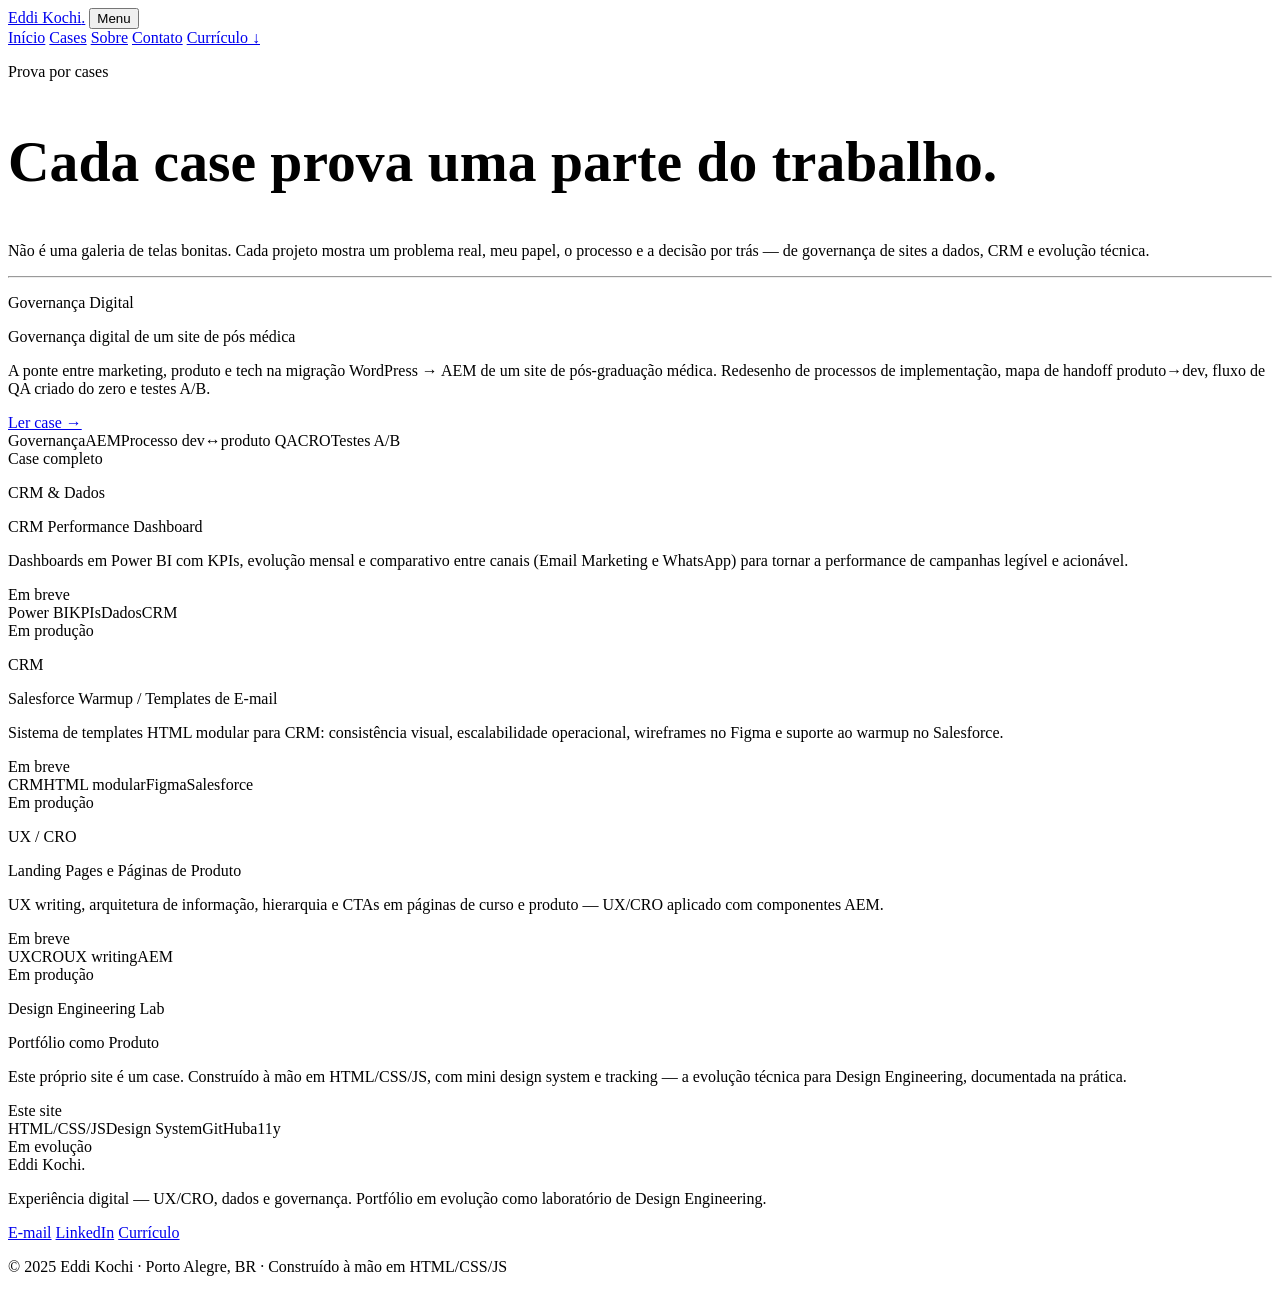
==== cases.html @ ea7695d5 "Add files via upload" ====
<!DOCTYPE html>
<html lang="pt-BR">
<head>
<meta charset="UTF-8">
<meta name="viewport" content="width=device-width, initial-scale=1.0">
<title>Cases — Eddi Kochi</title>
<meta name="description" content="Cases de experiência digital: governança de sites, dashboards de CRM, templates de e-mail, landing pages e o próprio portfólio como produto.">
<link rel="preconnect" href="https://fonts.googleapis.com">
<link rel="preconnect" href="https://fonts.gstatic.com" crossorigin>
<link rel="stylesheet" href="assets/style.css">
</head>
<body data-page="cases">

<header class="site-header">
  <div class="wrap nav">
    <a href="index.html" class="brand">Eddi&nbsp;Kochi<span>.</span></a>
    <button class="nav-toggle" aria-expanded="false" aria-controls="nav-links">Menu</button>
    <nav class="nav-links" id="nav-links">
      <a href="index.html">Início</a>
      <a href="cases.html" aria-current="page">Cases</a>
      <a href="sobre.html">Sobre</a>
      <a href="contato.html">Contato</a>
      <a href="#" data-track="click_download_resume">Currículo ↓</a>
    </nav>
  </div>
</header>

<main>
  <section class="hero" style="padding-block:var(--s-8) var(--s-7)">
    <div class="wrap">
      <p class="label label--accent reveal">Prova por cases</p>
      <h1 class="display reveal" style="font-size:clamp(2.2rem,5vw,3.6rem)">Cada case prova uma parte do trabalho.</h1>
      <p class="lead reveal">Não é uma galeria de telas bonitas. Cada projeto mostra um problema real, meu papel, o processo e a decisão por trás — de governança de sites a dados, CRM e evolução técnica.</p>
    </div>
  </section>

  <hr class="divider">

  <section class="section wrap">
    <div class="cases">

      <article class="case-card">
        <div>
          <p class="label">Governança Digital</p>
          <div class="ttl">Governança digital de um site de pós médica</div>
          <p>A ponte entre marketing, produto e tech na migração WordPress → AEM de um site de pós-graduação médica. Redesenho de processos de implementação, mapa de handoff produto→dev, fluxo de QA criado do zero e testes A/B.</p>
        </div>
        <a class="go" href="case-ibcmed.html">Ler case →</a>
        <div class="meta">
          <div class="tags">
            <span class="tag">Governança</span><span class="tag">AEM</span><span class="tag">Processo dev↔produto</span>
            <span class="tag">QA</span><span class="tag">CRO</span><span class="tag">Testes A/B</span>
          </div>
          <span class="status status--live">Case completo</span>
        </div>
      </article>

      <article class="case-card case-card--soon">
        <div>
          <p class="label">CRM &amp; Dados</p>
          <div class="ttl">CRM Performance Dashboard</div>
          <p>Dashboards em Power BI com KPIs, evolução mensal e comparativo entre canais (Email Marketing e WhatsApp) para tornar a performance de campanhas legível e acionável.</p>
        </div>
        <span class="go">Em breve</span>
        <div class="meta">
          <div class="tags"><span class="tag">Power BI</span><span class="tag">KPIs</span><span class="tag">Dados</span><span class="tag">CRM</span></div>
          <span class="status">Em produção</span>
        </div>
      </article>

      <article class="case-card case-card--soon">
        <div>
          <p class="label">CRM</p>
          <div class="ttl">Salesforce Warmup / Templates de E-mail</div>
          <p>Sistema de templates HTML modular para CRM: consistência visual, escalabilidade operacional, wireframes no Figma e suporte ao warmup no Salesforce.</p>
        </div>
        <span class="go">Em breve</span>
        <div class="meta">
          <div class="tags"><span class="tag">CRM</span><span class="tag">HTML modular</span><span class="tag">Figma</span><span class="tag">Salesforce</span></div>
          <span class="status">Em produção</span>
        </div>
      </article>

      <article class="case-card case-card--soon">
        <div>
          <p class="label">UX / CRO</p>
          <div class="ttl">Landing Pages e Páginas de Produto</div>
          <p>UX writing, arquitetura de informação, hierarquia e CTAs em páginas de curso e produto — UX/CRO aplicado com componentes AEM.</p>
        </div>
        <span class="go">Em breve</span>
        <div class="meta">
          <div class="tags"><span class="tag">UX</span><span class="tag">CRO</span><span class="tag">UX writing</span><span class="tag">AEM</span></div>
          <span class="status">Em produção</span>
        </div>
      </article>

      <article class="case-card case-card--soon">
        <div>
          <p class="label">Design Engineering Lab</p>
          <div class="ttl">Portfólio como Produto</div>
          <p>Este próprio site é um case. Construído à mão em HTML/CSS/JS, com mini design system e tracking — a evolução técnica para Design Engineering, documentada na prática.</p>
        </div>
        <span class="go">Este site</span>
        <div class="meta">
          <div class="tags"><span class="tag">HTML/CSS/JS</span><span class="tag">Design System</span><span class="tag">GitHub</span><span class="tag">a11y</span></div>
          <span class="status">Em evolução</span>
        </div>
      </article>

    </div>
  </section>
</main>

<footer class="site-footer">
  <div class="wrap footer-grid">
    <div>
      <div class="brand">Eddi&nbsp;Kochi<span>.</span></div>
      <p>Experiência digital — UX/CRO, dados e governança. Portfólio em evolução como laboratório de Design Engineering.</p>
    </div>
    <div class="footer-links">
      <a href="mailto:eddimaicon@gmail.com" data-track="click_email">E-mail</a>
      <a href="https://www.linkedin.com/in/edi-maicon-kochi-427625347/" data-track="click_linkedin">LinkedIn</a>
      <a href="#" data-track="click_download_resume">Currículo</a>
    </div>
  </div>
  <div class="wrap"><p class="copyright">© 2025 Eddi Kochi · Porto Alegre, BR · Construído à mão em HTML/CSS/JS</p></div>
</footer>

<script src="assets/main.js"></script>
</body>
</html>
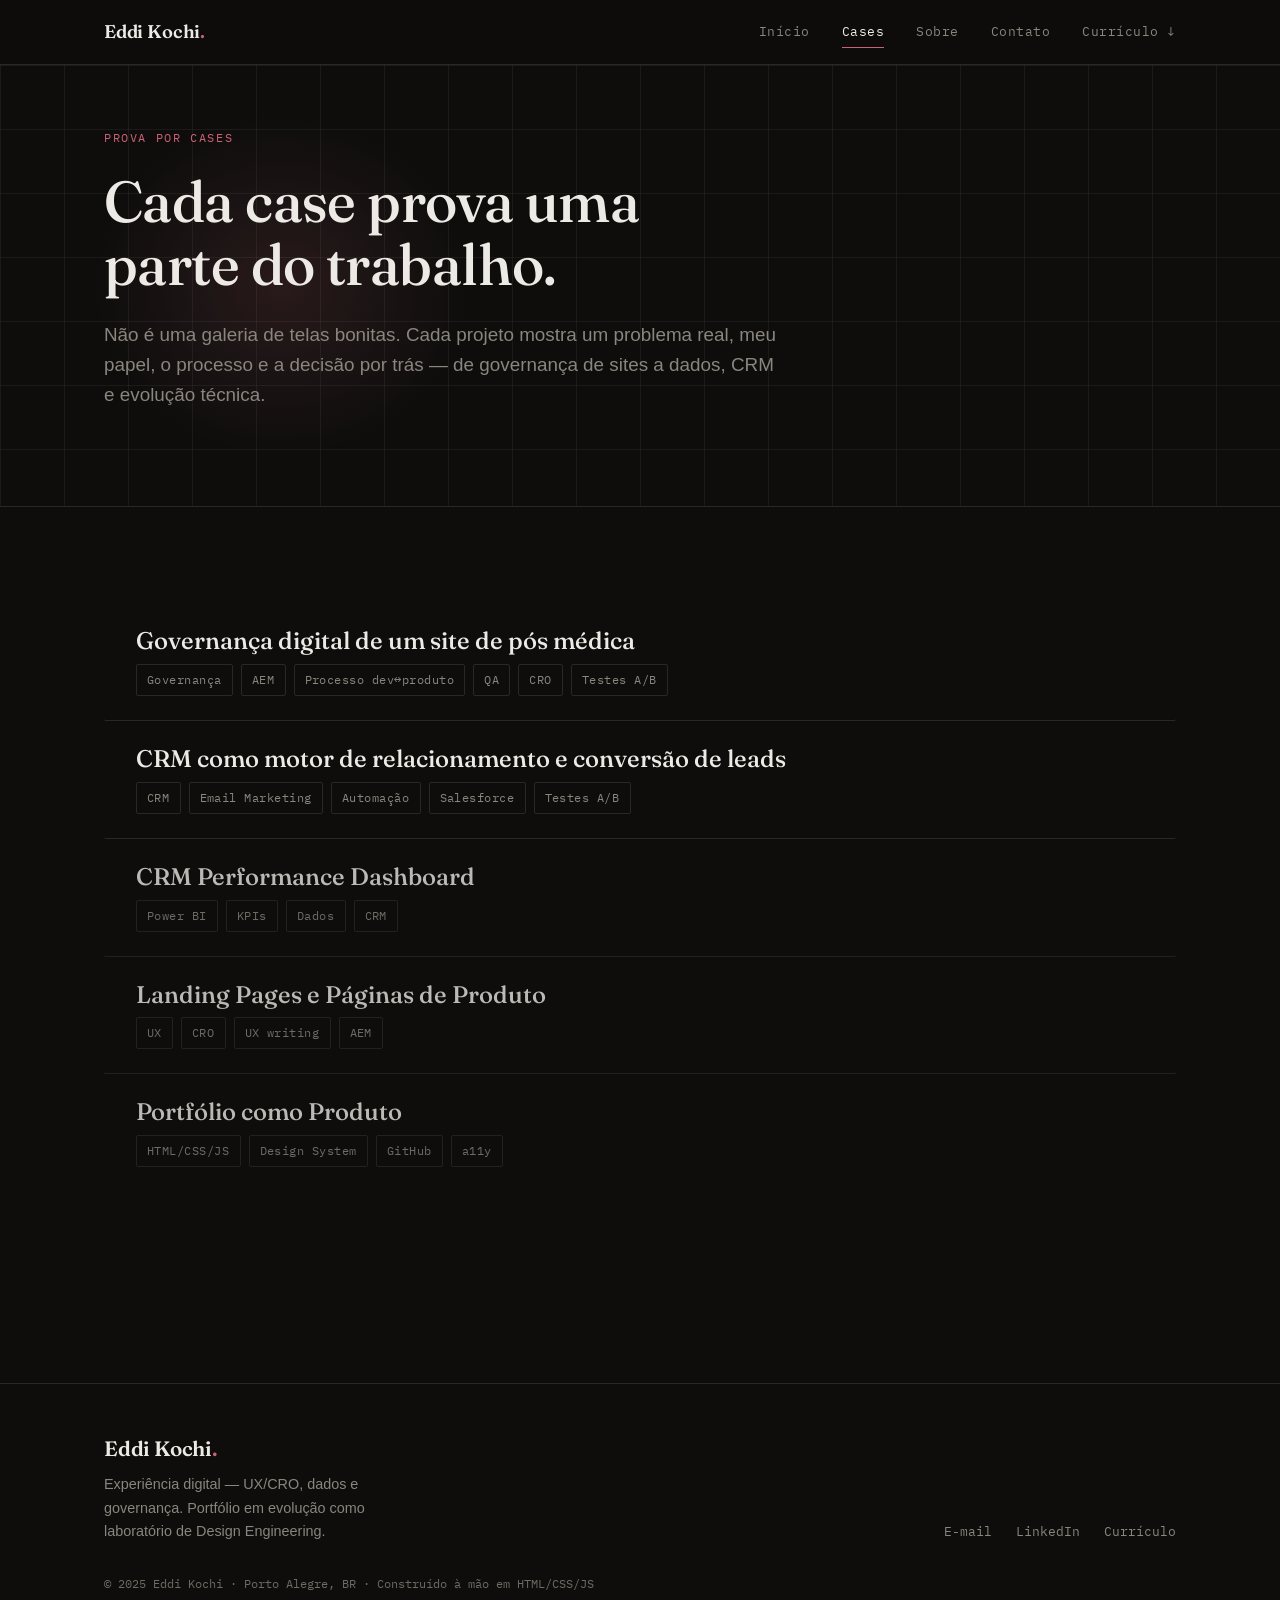
==== commit 96b7e100: "cases novos" ====
--- a/cases.html
+++ b/cases.html
@@ -20,7 +20,7 @@
       <a href="cases.html" aria-current="page">Cases</a>
       <a href="sobre.html">Sobre</a>
       <a href="contato.html">Contato</a>
-      <a href="#" data-track="click_download_resume">Currículo ↓</a>
+      <a href="curriculo.pdf" target="_blank" data-track="click_download_resume">Currículo ↓</a>
     </nav>
   </div>
 </header>
@@ -40,70 +40,122 @@
     <div class="cases">
 
       <article class="case-card">
-        <div>
-          <p class="label">Governança Digital</p>
+        <a class="case-card__link" href="case-ibcmed.html" aria-label="Ler case: Governança digital de um site de pós médica"></a>
+        <div class="case-card__head">
           <div class="ttl">Governança digital de um site de pós médica</div>
-          <p>A ponte entre marketing, produto e tech na migração WordPress → AEM de um site de pós-graduação médica. Redesenho de processos de implementação, mapa de handoff produto→dev, fluxo de QA criado do zero e testes A/B.</p>
-        </div>
-        <a class="go" href="case-ibcmed.html">Ler case →</a>
-        <div class="meta">
           <div class="tags">
             <span class="tag">Governança</span><span class="tag">AEM</span><span class="tag">Processo dev↔produto</span>
             <span class="tag">QA</span><span class="tag">CRO</span><span class="tag">Testes A/B</span>
           </div>
-          <span class="status status--live">Case completo</span>
+        </div>
+        <div class="case-card__reveal">
+          <div class="case-card__reveal-inner">
+            <p class="case-card__desc">A ponte entre marketing, produto e tech na migração WordPress → AEM de um site de pós-graduação médica. Redesenho de processos de implementação, mapa de handoff produto→dev, fluxo de QA criado do zero e testes A/B.</p>
+            <div class="case-card__foot">
+              <span class="go">Ler case →</span>
+            </div>
+          </div>
+        </div>
+        <div class="case-cover" aria-hidden="true">
+          <div class="case-cover__plate">
+            <span class="case-cover__kicker">Governança Digital</span>
+            <span class="case-cover__name">Governança digital de um site de pós médica</span>
+          </div>
+          <!-- Estado com mídia: <img class="case-cover__img" src="..." alt=""> ou <video class="case-cover__video" autoplay muted loop playsinline></video> -->
+        </div>
+      </article>
+
+      <article class="case-card">
+        <a class="case-card__link" href="case-crm.html" aria-label="Ler case: CRM como motor de relacionamento e conversão de leads"></a>
+        <div class="case-card__head">
+          <div class="ttl">CRM como motor de relacionamento e conversão de leads</div>
+          <div class="tags">
+            <span class="tag">CRM</span><span class="tag">Email Marketing</span><span class="tag">Automação</span>
+            <span class="tag">Salesforce</span><span class="tag">Testes A/B</span>
+          </div>
+        </div>
+        <div class="case-card__reveal">
+          <div class="case-card__reveal-inner">
+            <p class="case-card__desc">Régua de e-mail e CRM multicanal para captação e nutrição de leads numa instituição de pós-graduação médica: jornadas com ramificação por comportamento, automação no Salesforce, testes A/B e dashboard de performance.</p>
+            <div class="case-card__foot">
+              <span class="go">Ler case →</span>
+            </div>
+          </div>
+        </div>
+        <div class="case-cover" aria-hidden="true">
+          <div class="case-cover__plate">
+            <span class="case-cover__kicker">CRM &amp; E-mail</span>
+            <span class="case-cover__name">CRM como motor de relacionamento e conversão de leads</span>
+          </div>
+          <video class="case-cover__video" muted loop playsinline preload="none"
+                 data-poster="assets/videos/warmup-foto.png"
+                 data-src="assets/videos/warmup-video.mp4"></video>
         </div>
       </article>
 
       <article class="case-card case-card--soon">
-        <div>
-          <p class="label">CRM &amp; Dados</p>
+        <div class="case-card__head">
           <div class="ttl">CRM Performance Dashboard</div>
-          <p>Dashboards em Power BI com KPIs, evolução mensal e comparativo entre canais (Email Marketing e WhatsApp) para tornar a performance de campanhas legível e acionável.</p>
+          <div class="tags"><span class="tag">Power BI</span><span class="tag">KPIs</span><span class="tag">Dados</span><span class="tag">CRM</span></div>
         </div>
-        <span class="go">Em breve</span>
-        <div class="meta">
-          <div class="tags"><span class="tag">Power BI</span><span class="tag">KPIs</span><span class="tag">Dados</span><span class="tag">CRM</span></div>
-          <span class="status">Em produção</span>
+        <div class="case-card__reveal">
+          <div class="case-card__reveal-inner">
+            <p class="case-card__desc">Dashboards em Power BI com KPIs, evolução mensal e comparativo entre canais (Email Marketing e WhatsApp) para tornar a performance de campanhas legível e acionável.</p>
+            <div class="case-card__foot">
+              <span class="go">Em breve</span>
+            </div>
+          </div>
+        </div>
+        <div class="case-cover" aria-hidden="true">
+          <div class="case-cover__plate">
+            <span class="case-cover__kicker">CRM &amp; Dados</span>
+            <span class="case-cover__name">CRM Performance Dashboard</span>
+          </div>
+          <!-- Estado com mídia: <img class="case-cover__img" src="..." alt=""> ou <video class="case-cover__video" autoplay muted loop playsinline></video> -->
         </div>
       </article>
 
       <article class="case-card case-card--soon">
-        <div>
-          <p class="label">CRM</p>
-          <div class="ttl">Salesforce Warmup / Templates de E-mail</div>
-          <p>Sistema de templates HTML modular para CRM: consistência visual, escalabilidade operacional, wireframes no Figma e suporte ao warmup no Salesforce.</p>
+        <div class="case-card__head">
+          <div class="ttl">Landing Pages e Páginas de Produto</div>
+          <div class="tags"><span class="tag">UX</span><span class="tag">CRO</span><span class="tag">UX writing</span><span class="tag">AEM</span></div>
         </div>
-        <span class="go">Em breve</span>
-        <div class="meta">
-          <div class="tags"><span class="tag">CRM</span><span class="tag">HTML modular</span><span class="tag">Figma</span><span class="tag">Salesforce</span></div>
-          <span class="status">Em produção</span>
+        <div class="case-card__reveal">
+          <div class="case-card__reveal-inner">
+            <p class="case-card__desc">UX writing, arquitetura de informação, hierarquia e CTAs em páginas de curso e produto — UX/CRO aplicado com componentes AEM.</p>
+            <div class="case-card__foot">
+              <span class="go">Em breve</span>
+            </div>
+          </div>
+        </div>
+        <div class="case-cover" aria-hidden="true">
+          <div class="case-cover__plate">
+            <span class="case-cover__kicker">UX / CRO</span>
+            <span class="case-cover__name">Landing Pages e Páginas de Produto</span>
+          </div>
+          <!-- Estado com mídia: <img class="case-cover__img" src="..." alt=""> ou <video class="case-cover__video" autoplay muted loop playsinline></video> -->
         </div>
       </article>
 
       <article class="case-card case-card--soon">
-        <div>
-          <p class="label">UX / CRO</p>
-          <div class="ttl">Landing Pages e Páginas de Produto</div>
-          <p>UX writing, arquitetura de informação, hierarquia e CTAs em páginas de curso e produto — UX/CRO aplicado com componentes AEM.</p>
+        <div class="case-card__head">
+          <div class="ttl">Portfólio como Produto</div>
+          <div class="tags"><span class="tag">HTML/CSS/JS</span><span class="tag">Design System</span><span class="tag">GitHub</span><span class="tag">a11y</span></div>
         </div>
-        <span class="go">Em breve</span>
-        <div class="meta">
-          <div class="tags"><span class="tag">UX</span><span class="tag">CRO</span><span class="tag">UX writing</span><span class="tag">AEM</span></div>
-          <span class="status">Em produção</span>
+        <div class="case-card__reveal">
+          <div class="case-card__reveal-inner">
+            <p class="case-card__desc">Este próprio site é um case. Construído à mão em HTML/CSS/JS, com mini design system e tracking — a evolução técnica para Design Engineering, documentada na prática.</p>
+            <div class="case-card__foot">
+              <span class="go">Este site</span>
+            </div>
+          </div>
         </div>
-      </article>
-
-      <article class="case-card case-card--soon">
-        <div>
-          <p class="label">Design Engineering Lab</p>
-          <div class="ttl">Portfólio como Produto</div>
-          <p>Este próprio site é um case. Construído à mão em HTML/CSS/JS, com mini design system e tracking — a evolução técnica para Design Engineering, documentada na prática.</p>
-        </div>
-        <span class="go">Este site</span>
-        <div class="meta">
-          <div class="tags"><span class="tag">HTML/CSS/JS</span><span class="tag">Design System</span><span class="tag">GitHub</span><span class="tag">a11y</span></div>
-          <span class="status">Em evolução</span>
+        <div class="case-cover" aria-hidden="true">
+          <div class="case-cover__plate">
+            <span class="case-cover__kicker">Design Engineering Lab</span>
+            <span class="case-cover__name">Portfólio como Produto</span>
+          </div>
+          <!-- Estado com mídia: <img class="case-cover__img" src="..." alt=""> ou <video class="case-cover__video" autoplay muted loop playsinline></video> -->
         </div>
       </article>
 
@@ -120,7 +172,7 @@
     <div class="footer-links">
       <a href="mailto:eddimaicon@gmail.com" data-track="click_email">E-mail</a>
       <a href="https://www.linkedin.com/in/edi-maicon-kochi-427625347/" data-track="click_linkedin">LinkedIn</a>
-      <a href="#" data-track="click_download_resume">Currículo</a>
+      <a href="curriculo.pdf" target="_blank" data-track="click_download_resume">Currículo</a>
     </div>
   </div>
   <div class="wrap"><p class="copyright">© 2025 Eddi Kochi · Porto Alegre, BR · Construído à mão em HTML/CSS/JS</p></div>
--- a/assets/style.css
+++ b/assets/style.css
@@ -0,0 +1,697 @@
+/* =========================================================
+   Eddi Kochi — Portfólio MVP
+   Mini design system · editorial-técnico
+   Estética: minimalista, hierarquia forte, traços finos,
+   serif de display + mono para sinais técnicos.
+   ========================================================= */
+
+/* Fontes via Google Fonts (@import deve vir antes de qualquer regra).
+   Fraunces nos títulos · IBM Plex Mono nos detalhes/kicker/tags. */
+@import url('https://fonts.googleapis.com/css2?family=Fraunces:opsz,wght@9..144,400;9..144,500;9..144,600&family=IBM+Plex+Mono:wght@400;500&display=swap');
+
+/* ---------- Tokens ---------- */
+:root {
+  /* Cor — dark, sóbrio, um acento carmim/caper */
+  --bg:        #0E0D0C;   /* quase-preto quente */
+  --bg-soft:   #161412;
+  --surface:   #1A1816;   /* superfícies/cards, um tom acima */
+  --ink:       #EDEAE5;   /* off-white quente — nunca branco puro */
+  --ink-soft:  #8A857D;   /* texto secundário, cinza quente */
+  --ink-faint: #6F6A62;
+  --line:      #2A2724;   /* traços finos */
+  --line-soft: #211E1B;
+  --accent:    #CA6275;   /* carmim/caper — vermelho-rosado profundo, acento único · AA ~5.1:1 como texto */
+  --accent-deep:#D5798A;  /* variante clara do carmim — texto do marcador .ph */
+
+  /* Tipografia */
+  --serif: "Fraunces", Georgia, "Times New Roman", serif;   /* fonte de título */
+  --sans:  "Söhne", -apple-system, BlinkMacSystemFont, "Segoe UI", Helvetica, sans-serif;
+  --mono:  "IBM Plex Mono", "SFMono-Regular", Menlo, Consolas, monospace;
+
+  /* Escala de espaçamento (4px base) */
+  --s-1: 4px;  --s-2: 8px;  --s-3: 12px; --s-4: 16px;
+  --s-5: 24px; --s-6: 32px; --s-7: 48px; --s-8: 64px;
+  --s-9: 96px; --s-10: 128px;
+
+  /* Layout */
+  --maxw: 1120px;
+  --maxw-text: 680px;
+  --radius: 2px;
+
+  /* Motion — sistema simples, coeso em todo o site */
+  --ease: cubic-bezier(0.22, 1, 0.36, 1);  /* ease-out pronunciado, desacelera macio no fim */
+  --dur-fast: 180ms;                        /* hovers, micro-interações */
+  --dur-med: 650ms;                         /* expansões, reveals */
+}
+
+/* ---------- Reset ---------- */
+*, *::before, *::after { box-sizing: border-box; }
+* { margin: 0; padding: 0; }
+html { scroll-behavior: smooth; -webkit-text-size-adjust: 100%; }
+body {
+  background: var(--bg);
+  color: var(--ink);
+  font-family: var(--sans);
+  font-size: 17px;
+  line-height: 1.6;
+  -webkit-font-smoothing: antialiased;
+  text-rendering: optimizeLegibility;
+}
+img { max-width: 100%; display: block; }
+a { color: inherit; text-decoration: none; }
+
+/* ---------- Layout helpers ---------- */
+.wrap { max-width: var(--maxw); margin-inline: auto; padding-inline: var(--s-5); }
+.section { padding-block: var(--s-9); }
+.section--tight { padding-block: var(--s-8); }
+.divider { height: 1px; background: var(--line); border: 0; }
+
+/* ---------- Tipografia ---------- */
+.display {
+  font-family: var(--serif);
+  font-weight: 500;
+  line-height: 1.08;
+  letter-spacing: -0.01em;
+  font-size: clamp(2.4rem, 6vw, 4.4rem);
+}
+h1, h2, h3 { font-family: var(--serif); font-weight: 500; line-height: 1.15; letter-spacing: -0.01em; }
+h2 { font-size: clamp(1.7rem, 3.5vw, 2.6rem); }
+h3 { font-size: clamp(1.25rem, 2.2vw, 1.6rem); }
+p { color: var(--ink-soft); }
+.lead { font-size: 1.18rem; color: var(--ink-soft); max-width: var(--maxw-text); }
+
+.label {
+  font-family: var(--mono);
+  font-size: 0.72rem;
+  letter-spacing: 0.14em;
+  text-transform: uppercase;
+  color: var(--ink-faint);
+}
+.label--accent { color: var(--accent); }
+
+/* ---------- Header / nav ---------- */
+.site-header {
+  position: sticky; top: 0; z-index: 50;
+  background: color-mix(in srgb, var(--bg) 88%, transparent);
+  backdrop-filter: blur(8px);
+  border-bottom: 1px solid var(--line);
+}
+.nav { display: flex; align-items: center; justify-content: space-between; height: 64px; }
+.brand { font-family: var(--serif); font-size: 1.15rem; font-weight: 600; letter-spacing: -0.01em; }
+.brand span { color: var(--accent); }
+.nav-links { display: flex; gap: var(--s-6); align-items: center; }
+.nav-links a {
+  font-family: var(--mono); font-size: 0.8rem; letter-spacing: 0.04em;
+  color: var(--ink-soft); position: relative; padding-block: 4px;
+  transition: color var(--dur-fast) var(--ease);
+}
+.nav-links a:hover, .nav-links a[aria-current="page"] { color: var(--ink); }
+.nav-links a[aria-current="page"]::after {
+  content: ""; position: absolute; left: 0; right: 0; bottom: -2px;
+  height: 1px; background: var(--accent);
+}
+.nav-toggle { display: none; background: none; border: 1px solid var(--line);
+  border-radius: var(--radius); padding: 8px 10px; cursor: pointer; font-family: var(--mono); font-size: 0.75rem; }
+
+/* ---------- Buttons ---------- */
+.btn {
+  display: inline-flex; align-items: center; gap: var(--s-2);
+  font-family: var(--mono); font-size: 0.82rem; letter-spacing: 0.03em;
+  padding: 13px 22px; border-radius: var(--radius); cursor: pointer;
+  border: 1px solid var(--ink); transition: all var(--dur-fast) var(--ease);
+}
+.btn--primary { background: var(--accent); color: var(--bg); border-color: var(--accent); }
+.btn--primary:hover { background: var(--ink); color: var(--bg); border-color: var(--ink); }
+.btn--ghost { background: transparent; color: var(--ink); border-color: var(--line); }
+.btn--ghost:hover { border-color: var(--ink); }
+.btn .arrow { transition: transform var(--dur-fast) var(--ease); }
+.btn:hover .arrow { transform: translateX(3px); }
+
+/* ---------- Hero ---------- */
+.hero { position: relative; padding-block: clamp(var(--s-8), 12vw, var(--s-10)) var(--s-9); }
+/* grade base — linhas finas 1px, off-white a baixíssima opacidade (estática por padrão).
+   Preenche todo o hero, inclusive o lado direito vazio. O texto fica acima e protagonista. */
+.hero::before {
+  content: ""; position: absolute; inset: 0; z-index: 0; pointer-events: none;
+  background-image:
+    repeating-linear-gradient(to right,  color-mix(in srgb, var(--ink) 6%, transparent) 0 1px, transparent 1px 64px),
+    repeating-linear-gradient(to bottom, color-mix(in srgb, var(--ink) 6%, transparent) 0 1px, transparent 1px 64px);
+}
+.hero > .wrap { position: relative; z-index: 1; }   /* conteúdo do hero acima da grade */
+
+/* ============================================================================
+   MOVIMENTO DA GRADE DO HERO — TESTE (descomente UMA variação por vez).
+   Ativa agora: A. Todas são sutis e respeitam prefers-reduced-motion (estáticas).
+   Se comentar as três, a grade fica estática.
+   ============================================================================ */
+
+/* —— Variação A · Desenho no load (as linhas se desenham 1x, depois estáticas) ——
+.hero::before {
+  clip-path: inset(0 100% 0 0);
+  animation: grid-draw 1.6s var(--ease) .15s forwards;
+}
+@keyframes grid-draw { to { clip-path: inset(0 0 0 0); } }
+*/
+
+/* —— Variação B · Oscilação (respiração de opacidade, contínua e lenta) ——
+.hero::before { animation: grid-breathe 7s ease-in-out infinite; }
+@keyframes grid-breathe { 0%, 100% { opacity: .5; } 50% { opacity: 1; } }
+*/
+
+/* —— Variação C · Glow carmim suave deslizando pela grade (contínuo, discreto) ——
+.hero::after {
+  content: ""; position: absolute; inset: 0; z-index: 0; pointer-events: none;
+  background: radial-gradient(35% 55% at 50% 50%, color-mix(in srgb, var(--accent) 14%, transparent), transparent 70%);
+  background-repeat: no-repeat; background-size: 60% 100%; background-position: -20% 50%;
+  mix-blend-mode: screen;
+  animation: grid-glow 18s ease-in-out infinite;
+}
+@keyframes grid-glow { 0%, 100% { background-position: -20% 50%; } 50% { background-position: 120% 50%; } }
+*/
+
+/* —— Variação D · Fusão A+C: a grade se desenha pelos 4 cantos (intercalados, em
+      velocidades diferentes) e, ao completar, o glow carmim surge deslizando —— */
+.hero::before {
+  -webkit-mask-image:
+    radial-gradient(circle, #000 70%, transparent 72%), radial-gradient(circle, #000 70%, transparent 72%),
+    radial-gradient(circle, #000 70%, transparent 72%), radial-gradient(circle, #000 70%, transparent 72%);
+          mask-image:
+    radial-gradient(circle, #000 70%, transparent 72%), radial-gradient(circle, #000 70%, transparent 72%),
+    radial-gradient(circle, #000 70%, transparent 72%), radial-gradient(circle, #000 70%, transparent 72%);
+  -webkit-mask-repeat: no-repeat;  mask-repeat: no-repeat;
+  -webkit-mask-position: top left, top right, bottom right, bottom left;
+          mask-position: top left, top right, bottom right, bottom left;
+  -webkit-mask-size: 0% 0%, 0% 0%, 0% 0%, 0% 0%;
+          mask-size: 0% 0%, 0% 0%, 0% 0%, 0% 0%;
+  animation: grid-corners 2.4s var(--ease) .15s forwards;
+}
+/* cada canto num ritmo bem distinto (intercalado):
+   TL rápido · TR lento · BR médio-rápido · BL médio-lento — todos completam no fim */
+@keyframes grid-corners {
+  0%   { -webkit-mask-size: 0% 0%,       0% 0%,       0% 0%,       0% 0%;
+                 mask-size: 0% 0%,       0% 0%,       0% 0%,       0% 0%; }
+  25%  { -webkit-mask-size: 120% 120%,   25% 25%,     70% 70%,     45% 45%;
+                 mask-size: 120% 120%,   25% 25%,     70% 70%,     45% 45%; }
+  50%  { -webkit-mask-size: 210% 210%,   60% 60%,     150% 150%,   95% 95%;
+                 mask-size: 210% 210%,   60% 60%,     150% 150%,   95% 95%; }
+  75%  { -webkit-mask-size: 235% 235%,   130% 130%,   225% 225%,   170% 170%;
+                 mask-size: 235% 235%,   130% 130%,   225% 225%,   170% 170%; }
+  100% { -webkit-mask-size: 245% 245%,   245% 245%,   245% 245%,   245% 245%;
+                 mask-size: 245% 245%,   245% 245%,   245% 245%,   245% 245%; }
+}
+.hero::after {
+  content: ""; position: absolute; inset: 0; z-index: 0; pointer-events: none; opacity: 0;
+  background: radial-gradient(35% 55% at 50% 50%, color-mix(in srgb, var(--accent) 14%, transparent), transparent 70%);
+  background-repeat: no-repeat; background-size: 60% 100%; background-position: -20% 50%;
+  mix-blend-mode: screen;
+  /* o glow só surge quando a grade termina de entrar (delay ≈ desenho dos cantos) */
+  animation: glow-in 1.2s var(--ease) 2.5s forwards, grid-glow 18s ease-in-out 2.5s infinite;
+}
+@keyframes glow-in { to { opacity: 1; } }
+@keyframes grid-glow { 0%, 100% { background-position: -20% 50%; } 50% { background-position: 120% 50%; } }
+
+.hero .label { margin-bottom: var(--s-5); }
+.hero h1 { max-width: 17ch; margin-bottom: var(--s-5); }
+.hero .lead { margin-bottom: var(--s-7); }
+.hero-cta { display: flex; gap: var(--s-3); flex-wrap: wrap; }
+
+/* staggered reveal on load */
+.reveal { opacity: 0; transform: translateY(14px); animation: rise 0.7s var(--ease) forwards; }
+.reveal:nth-child(1){animation-delay:.05s} .reveal:nth-child(2){animation-delay:.15s}
+.reveal:nth-child(3){animation-delay:.25s} .reveal:nth-child(4){animation-delay:.35s}
+@keyframes rise { to { opacity: 1; transform: none; } }
+@media (prefers-reduced-motion: reduce){
+  .reveal{animation:none;opacity:1;transform:none}
+  /* grade do hero estática em qualquer variação: sem desenho/cantos, sem respiração, sem glow */
+  .hero::before{animation:none;opacity:1;clip-path:none;-webkit-mask:none;mask:none}
+  .hero::after{animation:none}
+}
+
+/* ---------- Section head ---------- */
+.sec-head { display: flex; align-items: baseline; justify-content: space-between;
+  gap: var(--s-5); margin-bottom: var(--s-7); flex-wrap: wrap; }
+.sec-head .label { white-space: nowrap; }
+
+/* ---------- Áreas (grid) ---------- */
+.areas { display: grid; grid-template-columns: repeat(3, 1fr); gap: 1px; background: var(--line);
+  border: 1px solid var(--line); border-radius: var(--radius); overflow: hidden; }
+.area { background: var(--bg); padding: var(--s-6); transition: background 0.25s var(--ease); }
+.area:hover { background: var(--surface); }
+.area-ico { display: block; color: var(--accent); line-height: 0; }
+.area-ico svg { width: 22px; height: 22px; }
+.area h3 { margin: var(--s-3) 0 var(--s-2); font-size: 1.25rem; }
+.area p { font-size: 0.94rem; }
+
+/* ---------- Cases — lista contínua expansível ---------- */
+.cases { display: grid; gap: 0; }
+
+.case-card {
+  position: relative;
+  border-bottom: 1px solid var(--line);     /* divisória contínua entre os itens */
+  border-radius: var(--radius);
+  padding: var(--s-5) var(--s-6);
+  display: grid;
+  grid-template-columns: 1fr 0fr;           /* descanso: slot recolhido (lista limpa) */
+  grid-template-areas:
+    "head   cover"
+    "reveal cover";
+  column-gap: 0;
+  transition: grid-template-columns var(--dur-med) var(--ease),
+              column-gap var(--dur-med) var(--ease),
+              background var(--dur-med) var(--ease);
+}
+.case-card:last-child { border-bottom: 0; }
+.case-card--soon { opacity: 0.78; }
+
+/* hover/foco: abre o slot lateralmente (2 colunas) e destaca o item aberto */
+.case-card:hover, .case-card:focus-within {
+  background: var(--surface);
+  border-bottom-color: transparent;
+  grid-template-columns: 1fr 0.46fr;
+  column-gap: var(--s-6);
+}
+
+/* link cobre o item inteiro — só nos cases com destino (clique em qualquer lugar) */
+.case-card__link { position: absolute; inset: 0; z-index: 3; border-radius: inherit; }
+
+/* stroke prata / glass sutil no item aberto (sem cobre) — só nas bordas
+   horizontais (topo e base); laterais sem borda. Fade-in suave. */
+.case-card::after {
+  content: ""; position: absolute; inset: 0; border-radius: inherit;
+  background:
+    linear-gradient(90deg,
+      color-mix(in srgb, var(--ink) 34%, transparent) 0%,
+      color-mix(in srgb, var(--ink) 9%, transparent) 50%,
+      transparent 100%) top left / 100% 1px no-repeat,
+    linear-gradient(90deg,
+      color-mix(in srgb, var(--ink) 34%, transparent) 0%,
+      color-mix(in srgb, var(--ink) 9%, transparent) 50%,
+      transparent 100%) bottom left / 100% 1px no-repeat;
+  opacity: 0; transition: opacity var(--dur-fast) var(--ease);
+  pointer-events: none; z-index: 4;
+}
+.case-card:hover::after, .case-card:focus-within::after { opacity: 1; }
+
+/* cabeçalho sempre visível: título + tags (compacto) */
+.case-card__head { grid-area: head; align-self: start; }
+.case-card .ttl { font-family: var(--serif); font-size: 1.5rem; font-weight: 500; line-height: 1.2; }
+.case-card__head .tags { margin-top: var(--s-2); }
+
+/* coluna esquerda revelável (resumo + CTA) — anima a altura 0fr→1fr */
+.case-card__reveal {
+  grid-area: reveal;
+  display: grid; grid-template-rows: 0fr;
+  transition: grid-template-rows var(--dur-med) var(--ease);
+}
+.case-card:hover .case-card__reveal,
+.case-card:focus-within .case-card__reveal { grid-template-rows: 1fr; }
+.case-card__reveal-inner {
+  min-height: 0; overflow: hidden;
+  opacity: 0; transition: opacity var(--dur-med) var(--ease);
+}
+.case-card:hover .case-card__reveal-inner,
+.case-card:focus-within .case-card__reveal-inner { opacity: 1; }
+.case-card__reveal-inner > * { margin-top: var(--s-4); }
+.case-card__desc { font-size: 0.98rem; max-width: 60ch; color: var(--ink-soft); }
+
+.case-card__foot { display: flex; flex-wrap: wrap; gap: var(--s-4);
+  align-items: center; }
+.case-card .go { font-family: var(--mono); font-size: 0.84rem; color: var(--accent); white-space: nowrap;
+  transition: transform var(--dur-fast) var(--ease); }
+.case-card:hover .go, .case-card:focus-within .go { transform: translateX(4px); }
+
+/* ---------- Slot de mídia / fallback à direita (revelado lateralmente) ---------- */
+.case-cover {
+  grid-area: cover;
+  align-self: stretch;
+  position: relative; overflow: hidden;
+  border-radius: var(--radius);
+  background:
+    radial-gradient(130% 130% at 100% 0%, color-mix(in srgb, var(--ink) 7%, transparent), transparent 60%),
+    var(--bg);
+}
+/* fallback tipográfico — nome + contexto */
+.case-cover__plate {
+  position: absolute; inset: 0;
+  display: flex; flex-direction: column; justify-content: flex-end; gap: var(--s-2);
+  padding: var(--s-5);
+}
+.case-cover__kicker {
+  font-family: var(--mono); font-size: 0.66rem; letter-spacing: 0.14em; text-transform: uppercase;
+  color: var(--ink-faint);
+}
+.case-cover__name {
+  font-family: var(--serif); font-weight: 500; line-height: 1.12;
+  font-size: clamp(1.15rem, 2vw, 1.55rem);
+  color: var(--ink);          /* off-white quente, nunca branco puro */
+}
+
+/* o conteúdo do slot entra suave de BAIXO PARA CIMA (desliza + fade), sem giro */
+.case-cover__plate, .case-cover__img, .case-cover__video {
+  opacity: 0; transform: translateY(18px);
+  transition: opacity var(--dur-med) var(--ease), transform var(--dur-med) var(--ease);
+}
+.case-card:hover .case-cover__plate, .case-card:focus-within .case-cover__plate,
+.case-card:hover .case-cover__img, .case-card:focus-within .case-cover__img,
+.case-card:hover .case-cover__video, .case-card:focus-within .case-cover__video {
+  opacity: 1; transform: none;
+}
+/* Estado COM mídia (futuro): adicione <img class="case-cover__img"> ou
+   <video class="case-cover__video" autoplay muted loop playsinline> no slot. */
+.case-cover__img, .case-cover__video {
+  position: absolute; inset: 0; width: 100%; height: 100%; object-fit: cover;
+}
+/* a placa tipográfica some só quando há mídia de fato pronta (img, ou vídeo já com poster
+   atribuído pelo lazy-load) — assim ela serve de fallback antes disso / sem JS */
+.case-cover:has(.case-cover__img) .case-cover__plate,
+.case-cover:has(.case-cover__video[poster]) .case-cover__plate { display: none; }
+
+/* ---------- Mobile / touch: lista clicável com título + tags; sem expansão ---------- */
+@media (hover: none) {
+  .case-card, .case-card:hover, .case-card:focus-within {
+    grid-template-columns: 1fr 0fr; column-gap: 0;
+    background: none; border-bottom-color: var(--line);
+  }
+  .case-card:last-child { border-bottom: 0; }
+  .case-card::after { opacity: 0; }
+  .case-card__reveal, .case-cover { display: none; }
+}
+
+.tags { display: flex; flex-wrap: wrap; gap: var(--s-2); }
+.tag { font-family: var(--mono); font-size: 0.7rem; letter-spacing: 0.04em; color: var(--ink-soft);
+  border: 1px solid var(--line); border-radius: var(--radius); padding: 4px 9px; }
+/* na lista de cases as tags sobem um degrau (hierarquia preservada) */
+.case-card .tag { font-size: 0.78rem; padding: 5px 10px; }
+.status { font-family: var(--mono); font-size: 0.7rem; letter-spacing: 0.08em; text-transform: uppercase;
+  color: var(--ink-faint); }
+.status--live { color: var(--accent); }
+
+/* ---------- Método (timeline iterativa) ---------- */
+.method {
+  position: relative;
+  display: flex;
+  gap: var(--s-5);
+}
+/* trilho base + preenchimento cobre que se "desenha" da esquerda p/ direita */
+.method::before,
+.method::after {
+  content: "";
+  position: absolute;
+  top: 35px; left: 0; right: 0;   /* passa pelo centro do dot (entre número e título) */
+  height: 1px;                     /* traço delicado, fino */
+  border-radius: 1px;
+}
+/* a linha termina limpa no ponto 06: a última etapa tem fundo sólido e fica
+   acima da linha (z-index), cobrindo qualquer sobra após o último nó */
+.method .step:last-child { background: var(--bg); }
+.method::before { background: color-mix(in srgb, var(--line) 70%, transparent); z-index: 0; }   /* trilho cinza (vazio) — fio fino */
+.method::after {                                           /* preenchimento carmim = barra de progresso */
+  background: color-mix(in srgb, var(--accent) 82%, transparent);
+  z-index: 0;
+  transform: scaleX(0);
+  transform-origin: left center;
+}
+/* a barra avança em sincronia com a onda dos dots: enche 1→6, segura cheia, reseta junto */
+.method.is-visible::after { animation: line-fill 6s linear 1.8s infinite; }
+@keyframes line-fill {
+  0%, 6%    { transform: scaleX(0); }   /* vazia até a onda começar */
+  61%       { transform: scaleX(1); }   /* enche acompanhando os dots 1→6 */
+  85%       { transform: scaleX(1); }   /* barra completa (respiro) */
+  88%, 100% { transform: scaleX(0); }   /* reset junto com os dots */
+}
+
+.step {
+  position: relative;
+  z-index: 1;                 /* etapa + nó acima da linha */
+  flex: 1 1 0;
+  padding-top: 0;             /* empilha: número (topo) · dot (meio) · título (baixo) */
+  opacity: 0;
+  transform: translateY(10px);
+  transition: opacity .55s var(--ease), transform .55s var(--ease);
+}
+.method.is-visible .step { opacity: 1; transform: none; }
+
+/* dot = esfera dupla. ::before é o estado INATIVO (cinza), sempre visível:
+   miolo cinza mais claro + halo cinza-escuro translúcido (profundidade) */
+.step::before {
+  content: "";
+  position: absolute;
+  top: 36px; left: 5px;
+  transform: translate(-50%, -50%);   /* centrado exatamente sobre a linha */
+  width: 7px; height: 7px;
+  border-radius: 50%;
+  background: var(--ink-soft);        /* miolo cinza mais claro */
+  box-shadow: 0 0 8px 3px color-mix(in srgb, var(--ink-faint) 35%, transparent);   /* halo cinza translúcido (maior) */
+  z-index: 2;
+}
+
+/* ::after é o estado ATIVO (carmim): miolo carmim sólido sobre o cinza.
+   Surge quando a onda chega (opacity) e o halo carmim vem do box-shadow (keyframes). */
+.step::after {
+  content: "";
+  position: absolute;
+  top: 36px; left: 5px;
+  transform: translate(-50%, -50%);   /* concêntrico ao miolo cinza */
+  width: 7px; height: 7px;
+  border-radius: 50%;
+  z-index: 3;
+  pointer-events: none;
+  opacity: 0;                  /* aparece quando a onda preenche o dot */
+  background: var(--accent);   /* esfera interna sólida carmim */
+}
+/* loop acumulativo: cada nó se preenche de cobre quando a onda o alcança e
+   PERMANECE preenchido. Quando o 6º enche há um respiro com todos acesos;
+   depois todos zeram de uma vez e recomeça do 01.
+   Truque: todos compartilham o mesmo período (6s) e o mesmo delay — assim o
+   reset é sincronizado — e o instante de preenchimento muda por keyframe
+   (node-fill-1..6), o que cria a onda. O glow forte segue a ponta da onda;
+   os já preenchidos ficam com um glow suave durante o respiro. */
+.method.is-visible .step::after {
+  animation-duration: 6s;
+  animation-timing-function: var(--ease);
+  animation-delay: 1.8s;
+  animation-iteration-count: infinite;
+}
+
+@keyframes node-fill-1 {
+  0%, 3%    { opacity: 0; box-shadow: 0 0 0 0 color-mix(in srgb, var(--accent) 0%, transparent); }
+  6%        { opacity: 1; box-shadow: 0 0 17px 4px color-mix(in srgb, var(--accent) 60%, transparent); }
+  13%, 85%  { opacity: 1; box-shadow: 0 0 9px 2px  color-mix(in srgb, var(--accent) 35%, transparent); }
+  88%, 100% { opacity: 0; box-shadow: 0 0 0 0 color-mix(in srgb, var(--accent) 0%, transparent); }
+}
+@keyframes node-fill-2 {
+  0%, 14%   { opacity: 0; box-shadow: 0 0 0 0 color-mix(in srgb, var(--accent) 0%, transparent); }
+  17%       { opacity: 1; box-shadow: 0 0 17px 4px color-mix(in srgb, var(--accent) 60%, transparent); }
+  24%, 85%  { opacity: 1; box-shadow: 0 0 9px 2px  color-mix(in srgb, var(--accent) 35%, transparent); }
+  88%, 100% { opacity: 0; box-shadow: 0 0 0 0 color-mix(in srgb, var(--accent) 0%, transparent); }
+}
+@keyframes node-fill-3 {
+  0%, 25%   { opacity: 0; box-shadow: 0 0 0 0 color-mix(in srgb, var(--accent) 0%, transparent); }
+  28%       { opacity: 1; box-shadow: 0 0 17px 4px color-mix(in srgb, var(--accent) 60%, transparent); }
+  35%, 85%  { opacity: 1; box-shadow: 0 0 9px 2px  color-mix(in srgb, var(--accent) 35%, transparent); }
+  88%, 100% { opacity: 0; box-shadow: 0 0 0 0 color-mix(in srgb, var(--accent) 0%, transparent); }
+}
+@keyframes node-fill-4 {
+  0%, 36%   { opacity: 0; box-shadow: 0 0 0 0 color-mix(in srgb, var(--accent) 0%, transparent); }
+  39%       { opacity: 1; box-shadow: 0 0 17px 4px color-mix(in srgb, var(--accent) 60%, transparent); }
+  46%, 85%  { opacity: 1; box-shadow: 0 0 9px 2px  color-mix(in srgb, var(--accent) 35%, transparent); }
+  88%, 100% { opacity: 0; box-shadow: 0 0 0 0 color-mix(in srgb, var(--accent) 0%, transparent); }
+}
+@keyframes node-fill-5 {
+  0%, 47%   { opacity: 0; box-shadow: 0 0 0 0 color-mix(in srgb, var(--accent) 0%, transparent); }
+  50%       { opacity: 1; box-shadow: 0 0 17px 4px color-mix(in srgb, var(--accent) 60%, transparent); }
+  57%, 85%  { opacity: 1; box-shadow: 0 0 9px 2px  color-mix(in srgb, var(--accent) 35%, transparent); }
+  88%, 100% { opacity: 0; box-shadow: 0 0 0 0 color-mix(in srgb, var(--accent) 0%, transparent); }
+}
+@keyframes node-fill-6 {
+  0%, 58%   { opacity: 0; box-shadow: 0 0 0 0 color-mix(in srgb, var(--accent) 0%, transparent); }
+  61%       { opacity: 1; box-shadow: 0 0 17px 4px color-mix(in srgb, var(--accent) 60%, transparent); }
+  68%, 85%  { opacity: 1; box-shadow: 0 0 9px 2px  color-mix(in srgb, var(--accent) 35%, transparent); }
+  88%, 100% { opacity: 0; box-shadow: 0 0 0 0 color-mix(in srgb, var(--accent) 0%, transparent); }
+}
+
+.step .n { display: block; font-family: var(--mono); font-size: 0.72rem; color: var(--accent);
+  line-height: 1; margin-bottom: var(--s-7); }   /* número no topo; vão generoso abriga o dot no centro */
+.step .name { font-family: var(--serif); font-size: 1.15rem; margin: var(--s-2) 0; }   /* título com respiro abaixo do dot */
+.step p { font-size: 0.84rem; line-height: 1.45; }
+
+/* sequência: cada etapa (nó + glow) acende conforme a ponta da linha a alcança */
+.step:nth-child(1) { transition-delay: .05s; }
+.step:nth-child(2) { transition-delay: .28s; }
+.step:nth-child(3) { transition-delay: .51s; }
+.step:nth-child(4) { transition-delay: .74s; }
+.step:nth-child(5) { transition-delay: .97s; }
+.step:nth-child(6) { transition-delay: 1.2s; }
+.method.is-visible .step:nth-child(1)::before { transition-delay: .05s; }
+.method.is-visible .step:nth-child(2)::before { transition-delay: .28s; }
+.method.is-visible .step:nth-child(3)::before { transition-delay: .51s; }
+.method.is-visible .step:nth-child(4)::before { transition-delay: .74s; }
+.method.is-visible .step:nth-child(5)::before { transition-delay: .97s; }
+.method.is-visible .step:nth-child(6)::before { transition-delay: 1.2s; }
+
+/* cada etapa usa o keyframe com seu instante de preenchimento — a onda flui 1→6 */
+.method.is-visible .step:nth-child(1)::after { animation-name: node-fill-1; }
+.method.is-visible .step:nth-child(2)::after { animation-name: node-fill-2; }
+.method.is-visible .step:nth-child(3)::after { animation-name: node-fill-3; }
+.method.is-visible .step:nth-child(4)::after { animation-name: node-fill-4; }
+.method.is-visible .step:nth-child(5)::after { animation-name: node-fill-5; }
+.method.is-visible .step:nth-child(6)::after { animation-name: node-fill-6; }
+
+/* ---------- Stack ---------- */
+.stack { display: grid; grid-template-columns: repeat(5, 1fr); gap: var(--s-6); }
+.stack-col h4 { font-family: var(--mono); font-size: 0.74rem; letter-spacing: 0.1em; text-transform: uppercase;
+  color: var(--accent); margin-bottom: var(--s-3); padding-bottom: var(--s-2); border-bottom: 1px solid var(--line); }
+.stack-col ul { list-style: none; display: grid; gap: var(--s-2); }
+.stack-col li { font-size: 0.92rem; color: var(--ink-soft); }
+
+/* ---------- Skills (grade de competências por domínio) ---------- */
+.skills { display: grid; grid-template-columns: repeat(5, 1fr); gap: var(--s-7) var(--s-5); }
+.skill-group h3 {
+  font-family: var(--serif);                 /* Fraunces */
+  font-size: 1.15rem; font-weight: 500; line-height: 1.2;
+  padding-bottom: var(--s-3); margin-bottom: var(--s-4);
+  border-bottom: 1px solid var(--accent);    /* divisória em carmim */
+}
+.skill-group ul { list-style: none; display: grid; gap: var(--s-3); }
+.skill-group li {
+  font-family: var(--mono);                  /* IBM Plex Mono */
+  font-size: 0.8rem; line-height: 1.4; color: var(--ink-soft);
+  padding-left: var(--s-3); position: relative;
+  transition: color var(--dur-fast) var(--ease);
+}
+.skill-group li::before {                     /* marcador discreto em carmim */
+  content: ""; position: absolute; left: 0; top: 0.55em;
+  width: 4px; height: 4px; border-radius: 50%; background: var(--accent);
+}
+.skill-group li:hover { color: var(--ink); }
+
+/* ---------- Evolução / callout ---------- */
+.callout { background: var(--ink); color: var(--bg); border-radius: var(--radius); padding: var(--s-8); }
+.callout .label { color: color-mix(in srgb, var(--bg) 60%, transparent); }
+.callout h2 { color: var(--bg); margin: var(--s-4) 0; max-width: 22ch; }
+.callout p { color: color-mix(in srgb, var(--bg) 78%, transparent); max-width: 56ch; margin-bottom: var(--s-6); }
+.callout .btn--ghost { color: var(--bg); border-color: color-mix(in srgb, var(--bg) 30%, transparent); }
+.callout .btn--ghost:hover { border-color: var(--bg); }
+
+/* ---------- CTA final ---------- */
+.cta-final { text-align: center; }
+.cta-final h2 { max-width: 20ch; margin: 0 auto var(--s-6); }
+.cta-final .hero-cta { justify-content: center; }
+
+/* ---------- Prose (Sobre, Case) ---------- */
+.prose { max-width: var(--maxw-text); }
+.prose > * + * { margin-top: var(--s-5); }
+.prose h2 { margin-top: var(--s-8); }
+.prose h3 { margin-top: var(--s-6); color: var(--ink); }
+.prose p { color: var(--ink-soft); }
+.prose strong { color: var(--ink); font-weight: 600; }
+.prose ul { padding-left: var(--s-5); color: var(--ink-soft); }
+.prose li + li { margin-top: var(--s-2); }
+.prose .label { margin-bottom: var(--s-3); display: block; }
+
+/* timeline (Sobre / linha narrativa) */
+.timeline { font-family: var(--mono); font-size: 0.86rem; color: var(--ink-soft);
+  background: var(--bg-soft); border: 1px solid var(--line); border-radius: var(--radius);
+  padding: var(--s-5); line-height: 2; word-spacing: 0.1em; }
+.timeline b { color: var(--accent); font-weight: 500; }
+
+/* placeholder marker for sensitive data */
+.ph { background: color-mix(in srgb, var(--accent) 12%, transparent);
+  border-bottom: 1px dashed var(--accent); padding: 0 3px; color: var(--accent-deep);
+  font-family: var(--mono); font-size: 0.9em; }
+
+/* ---------- Case meta block ---------- */
+.case-hero { padding-block: var(--s-8) var(--s-7); }
+.case-hero h1 { font-size: clamp(2rem, 5vw, 3.4rem); max-width: 20ch; margin: var(--s-4) 0 var(--s-5); }
+.case-meta { display: grid; grid-template-columns: repeat(4, 1fr); gap: var(--s-5);
+  border-top: 1px solid var(--line); padding-top: var(--s-5); margin-top: var(--s-6); }
+.case-meta dt { font-family: var(--mono); font-size: 0.68rem; letter-spacing: 0.1em;
+  text-transform: uppercase; color: var(--ink-faint); margin-bottom: var(--s-1); }
+.case-meta dd { font-size: 0.92rem; color: var(--ink); }
+
+/* ---------- Contato ---------- */
+.contact-grid { display: grid; grid-template-columns: 1.2fr 1fr; gap: var(--s-8); align-items: start; }
+.contact-list { list-style: none; display: grid; gap: var(--s-4); }
+.contact-list li { display: flex; flex-direction: column; gap: 2px; padding-block: var(--s-3);
+  border-bottom: 1px solid var(--line-soft); }
+.contact-list .label { margin: 0; }
+.contact-list a, .contact-list span { font-size: 1.05rem; color: var(--ink); }
+.contact-list a:hover { color: var(--accent); }
+
+/* ---------- Footer ---------- */
+.site-footer { border-top: 1px solid var(--line); padding-block: var(--s-7); margin-top: var(--s-9); }
+.footer-grid { display: flex; justify-content: space-between; gap: var(--s-6); flex-wrap: wrap; align-items: flex-end; }
+.footer-grid .brand { font-size: 1.3rem; margin-bottom: var(--s-2); }
+.footer-grid p { font-size: 0.9rem; max-width: 38ch; }
+.footer-links { display: flex; gap: var(--s-5); }
+.footer-links a { font-family: var(--mono); font-size: 0.8rem; color: var(--ink-soft); }
+.footer-links a:hover { color: var(--accent); }
+.copyright { font-family: var(--mono); font-size: 0.72rem; color: var(--ink-faint); margin-top: var(--s-6); }
+
+/* ---------- back link ---------- */
+.back { font-family: var(--mono); font-size: 0.8rem; color: var(--ink-soft); display: inline-flex; gap: 6px; }
+.back:hover { color: var(--accent); }
+
+/* ---------- Responsive ---------- */
+@media (max-width: 860px) {
+  .areas { grid-template-columns: repeat(2, 1fr); }
+  .stack { grid-template-columns: repeat(2, 1fr); }
+  .skills { grid-template-columns: repeat(2, 1fr); }
+  .contact-grid { grid-template-columns: 1fr; gap: var(--s-6); }
+  .case-meta { grid-template-columns: repeat(2, 1fr); }
+}
+@media (max-width: 560px) {
+  body { font-size: 16px; }
+  .nav-links { display: none; position: absolute; top: 64px; left: 0; right: 0;
+    flex-direction: column; gap: 0; background: var(--surface); border-bottom: 1px solid var(--line); padding: var(--s-3); }
+  .nav-links.open { display: flex; }
+  .nav-links a { padding: var(--s-3); border-bottom: 1px solid var(--line-soft); }
+  .nav-toggle { display: inline-block; }
+  .areas { grid-template-columns: 1fr; }
+  /* tela estreita: lista compacta — título + tags, sem expandir */
+  .case-card, .case-card:hover, .case-card:focus-within {
+    grid-template-columns: 1fr 0fr; column-gap: 0; background: none; border-bottom-color: var(--line); }
+  .case-card:last-child { border-bottom: 0; }
+  .case-card::after { opacity: 0; }
+  .case-card__reveal, .case-cover { display: none; }
+  .skills { grid-template-columns: 1fr; gap: var(--s-6); }
+  .footer-grid { flex-direction: column; align-items: flex-start; }
+}
+
+/* ---------- Método: timeline vertical no mobile ---------- */
+@media (max-width: 720px) {
+  .method { flex-direction: column; gap: var(--s-5); }
+  /* linha passa a ser vertical (cima → baixo); termina no nó 06 (a última
+     etapa tem fundo sólido e cobre a sobra, igual ao desktop) */
+  .method::before,
+  .method::after {
+    top: 2px; bottom: 0; left: 4.5px; right: auto;
+    width: 1px; height: auto;
+  }
+  .method::after {
+    transform: scaleY(0);
+    transform-origin: top center;
+  }
+  .method.is-visible::after { transform: scaleY(1); }
+  .step { padding-top: 0; padding-left: var(--s-6); }
+  .step::before, .step::after { top: 7px; left: 5px; }   /* esferas centradas no trilho à esquerda */
+  /* no mobile o dot fica no trilho à esquerda — sem o vão do layout horizontal */
+  .step .n { margin-bottom: var(--s-2); }
+}
+
+/* ---------- Acessibilidade: tudo aceso e estático se movimento reduzido ---------- */
+@media (prefers-reduced-motion: reduce) {
+  .method::after { transform: none; transition: none; }            /* linha cheia, sem desenho */
+  .step { opacity: 1; transform: none; transition: none; }
+  .step::after {                                                   /* dots ativos (carmim) estáticos */
+    opacity: 1;
+    animation: none;
+    transition: none;
+    box-shadow: 0 0 6px 1px color-mix(in srgb, var(--accent) 40%, transparent);   /* halo carmim suave */
+  }
+  /* cases: expansão/revelação sem animação — troca de estado instantânea, sem movimento */
+  .case-card, .case-card::after, .case-card__reveal, .case-card__reveal-inner,
+  .case-cover__plate, .case-cover__img, .case-cover__video, .case-card .go { transition: none; }
+  .case-card .go { transform: none; }
+  .case-cover__plate, .case-cover__img, .case-cover__video { transform: none; }
+}
